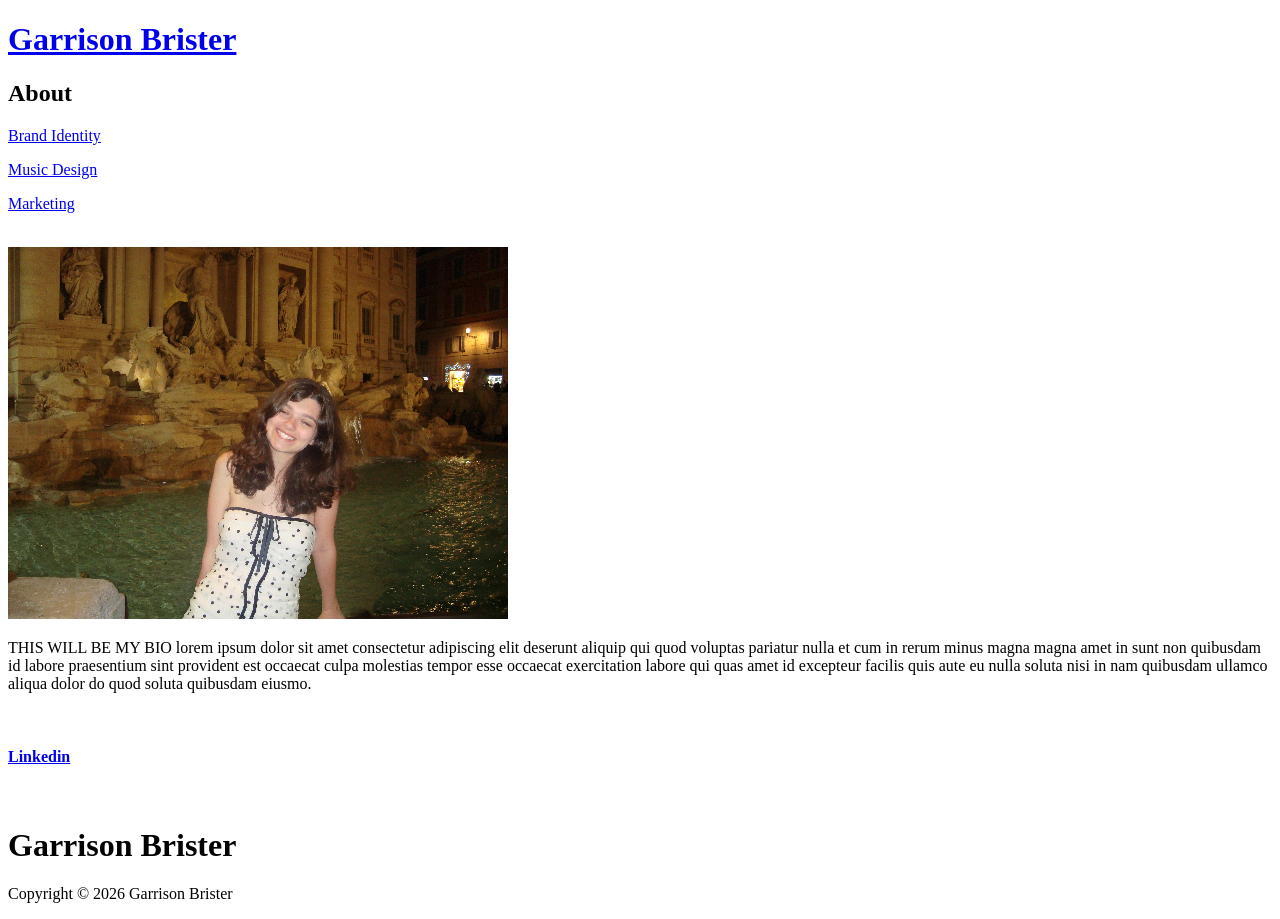
==== about/index.html @ 183f3dc4 "Main Checkpoint 1" ====
<!DOCTYPE html>
<html>
    <head>
        <title>
            Garrison Portfolio Website
        </title>
    </head>
    <body>
        <h1><a href="../index.html">Garrison Brister</a></h1>
        <h2>About</h2>
        <p><a href="../Brand_Identity/index.html">Brand Identity</a></p>
<p><a href="../music_design/index.html">Music Design</a></p>
        <p><a href="../Marketing/marketing.html">Marketing</a></p>
        <br/>
        <div>
<img src="../assets/picofme.png" alt="this is me">

        <p>THIS WILL BE MY BIO lorem ipsum dolor sit amet consectetur adipiscing elit deserunt aliquip qui quod voluptas pariatur nulla et cum in rerum minus magna magna amet in sunt non quibusdam id labore praesentium sint provident est occaecat culpa molestias tempor esse occaecat exercitation labore qui quas amet id excepteur facilis quis aute eu nulla soluta nisi in nam quibusdam ullamco aliqua dolor do quod soluta quibusdam eiusmo.</p>
    </div>
    <br/>
    <h4><a href=https://www.linkedin.com/in/garrison-brister-478990300 target=”_blank” rel="noopener noreferrer">Linkedin</a></h4>
    <br/>
    <h1>Garrison Brister</h1>
    <p>Copyright © 2026 Garrison Brister</p>
    </body>
</html>
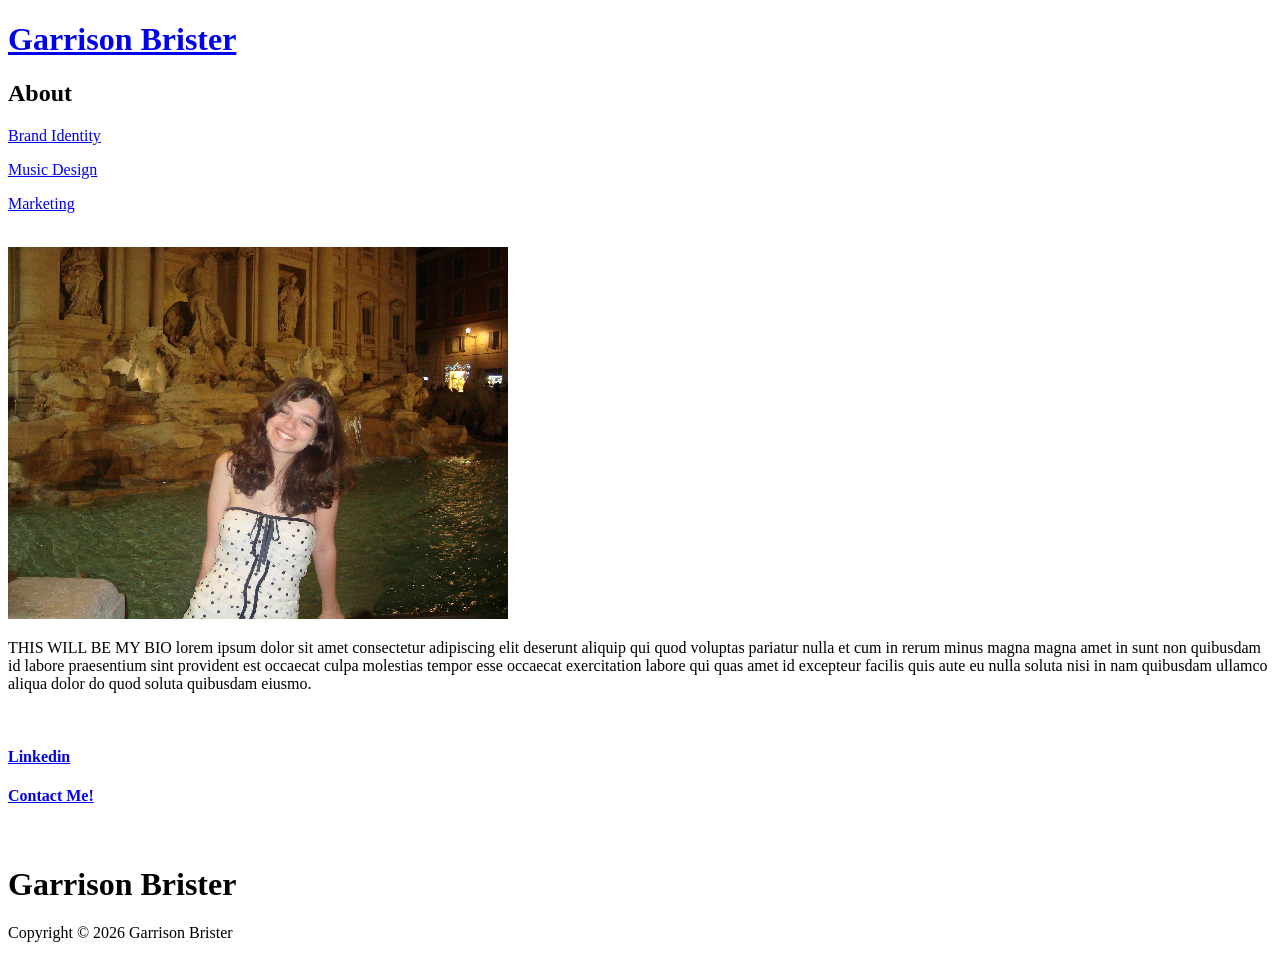
==== commit 129d27b9: "Checkpoint2" ====
--- a/about/index.html
+++ b/about/index.html
@@ -8,9 +8,9 @@
     <body>
         <h1><a href="../index.html">Garrison Brister</a></h1>
         <h2>About</h2>
-        <p><a href="../Brand_Identity/index.html">Brand Identity</a></p>
-<p><a href="../music_design/index.html">Music Design</a></p>
-        <p><a href="../Marketing/marketing.html">Marketing</a></p>
+        <p><a href="/Brand_Identity/">Brand Identity</a></p>
+<p><a href="/music_design/">Music Design</a></p>
+        <p><a href="/Marketing/">Marketing</a></p>
         <br/>
         <div>
 <img src="../assets/picofme.png" alt="this is me">
@@ -19,6 +19,7 @@
     </div>
     <br/>
     <h4><a href=https://www.linkedin.com/in/garrison-brister-478990300 target=”_blank” rel="noopener noreferrer">Linkedin</a></h4>
+    <h4><a href="mailto:bristergarrison@gmail.com">Contact Me!</a></h4>
     <br/>
     <h1>Garrison Brister</h1>
     <p>Copyright © 2026 Garrison Brister</p>
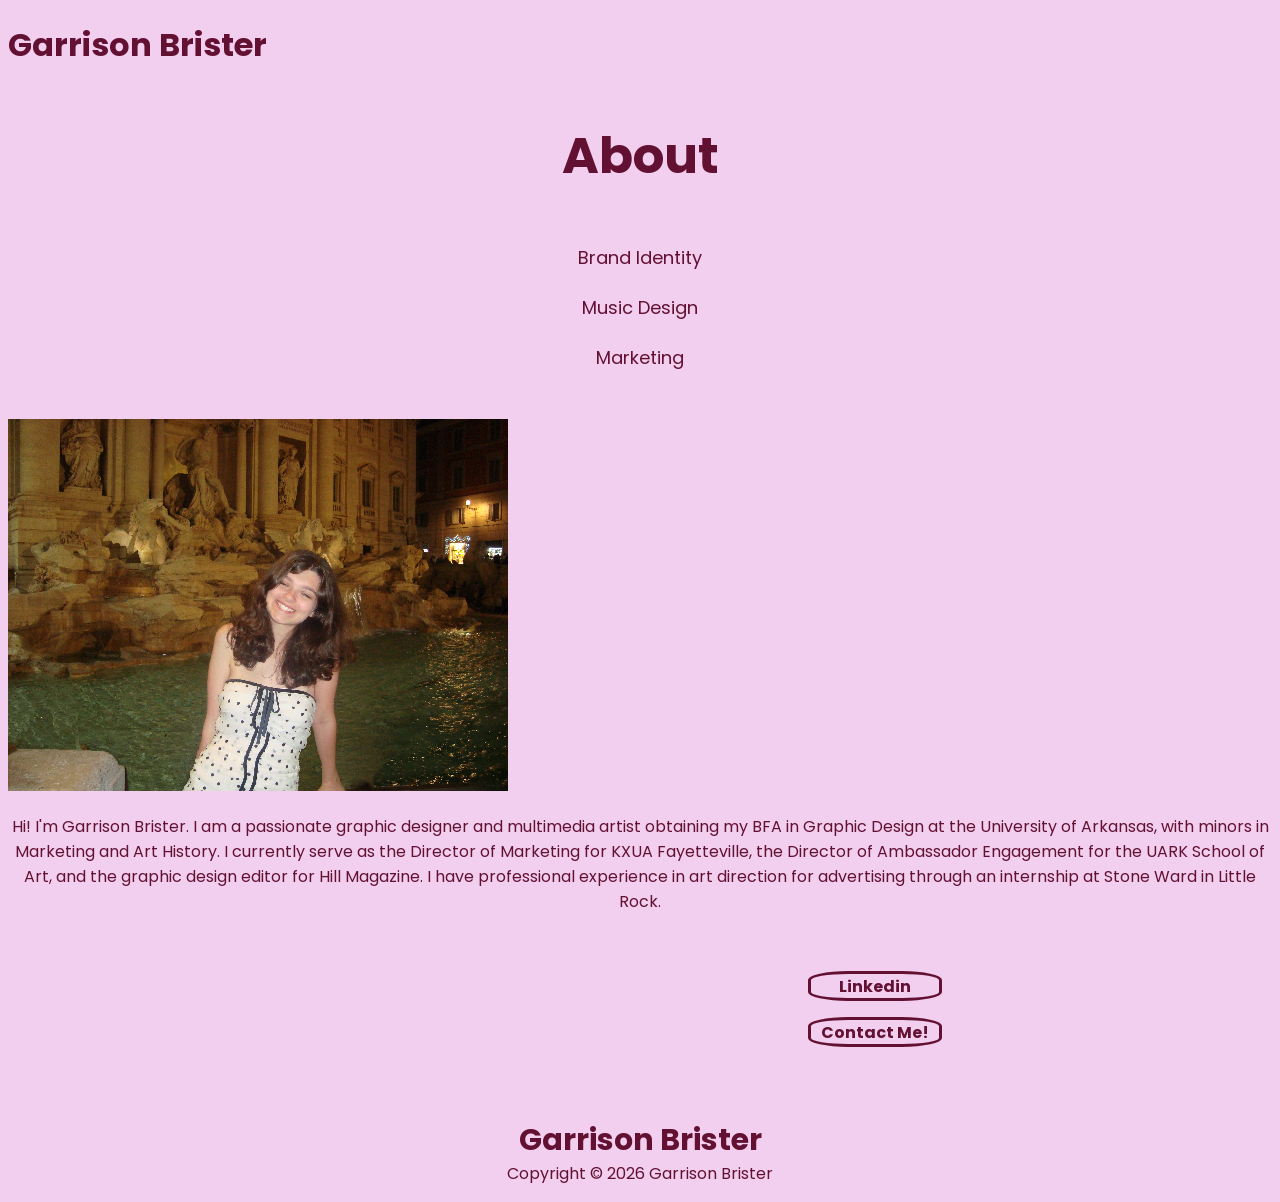
==== commit 51d5da7e: "9.18.26 Commit" ====
--- a/about/index.html
+++ b/about/index.html
@@ -4,24 +4,28 @@
         <title>
             Garrison Portfolio Website
         </title>
+        <link rel="preconnect" href="https://fonts.googleapis.com">
+        <link rel="preconnect" href="https://fonts.gstatic.com" crossorigin>
+        <link href="https://fonts.googleapis.com/css2?family=Poppins:ital,wght@0,100;0,200;0,300;0,400;0,500;0,600;0,700;0,800;0,900;1,100;1,200;1,300;1,400;1,500;1,600;1,700;1,800;1,900&display=swap" rel="stylesheet">
+        <link rel="stylesheet" href="/style.css"/>
     </head>
     <body>
         <h1><a href="../index.html">Garrison Brister</a></h1>
-        <h2>About</h2>
-        <p><a href="/Brand_Identity/">Brand Identity</a></p>
-<p><a href="/music_design/">Music Design</a></p>
-        <p><a href="/Marketing/">Marketing</a></p>
+        <p class="header-text"><b>About</b></p>
+        <p class="Web-Buttons"><a href="/Brand_Identity/">Brand Identity</a></p>
+        <p class="Web-Buttons"><a href="/music_design/">Music Design</a></p>
+        <p class="Web-Buttons"><a href="/Marketing/">Marketing</a></p>
         <br/>
         <div>
 <img src="../assets/picofme.png" alt="this is me">
 
-        <p>THIS WILL BE MY BIO lorem ipsum dolor sit amet consectetur adipiscing elit deserunt aliquip qui quod voluptas pariatur nulla et cum in rerum minus magna magna amet in sunt non quibusdam id labore praesentium sint provident est occaecat culpa molestias tempor esse occaecat exercitation labore qui quas amet id excepteur facilis quis aute eu nulla soluta nisi in nam quibusdam ullamco aliqua dolor do quod soluta quibusdam eiusmo.</p>
+        <p class="About-Me-Type">Hi! I'm Garrison Brister. I am a passionate graphic designer and multimedia artist obtaining my BFA in Graphic Design at the University of Arkansas, with minors in Marketing and Art History. I currently serve as the Director of Marketing for KXUA Fayetteville, the Director of Ambassador Engagement for the UARK School of Art, and the graphic design editor for Hill Magazine. I have professional experience in art direction for advertising through an internship at Stone Ward in Little Rock.</p>
     </div>
     <br/>
-    <h4><a href=https://www.linkedin.com/in/garrison-brister-478990300 target=”_blank” rel="noopener noreferrer">Linkedin</a></h4>
-    <h4><a href="mailto:bristergarrison@gmail.com">Contact Me!</a></h4>
+    <p class="About-Buttons"><a href=https://www.linkedin.com/in/garrison-brister-478990300 target=”_blank” rel="noopener noreferrer"><b>Linkedin</b></a><p>
+    <p class="About-Buttons"><a href="mailto:bristergarrison@gmail.com"><b>Contact Me!</b></a></p>
     <br/>
-    <h1>Garrison Brister</h1>
-    <p>Copyright © 2026 Garrison Brister</p>
+    <p class="Bottom-Name"><a href=../Index.html><b>Garrison Brister</b></a></p>
+    <p class="Copyright">Copyright © 2026 Garrison Brister</p>
     </body>
 </html>
--- a/style.css
+++ b/style.css
@@ -0,0 +1,139 @@
+body {       
+    font-family: "Poppins";
+    background-color: #F2cfee;
+    color: #631133
+}
+
+a{
+    text-decoration: none;
+    color: inherit;
+}
+.horrible-text{
+    color:purple;
+    background-color: #FBB3BB;
+    font-size: 18px;
+    text-align: center;
+    width: 20rem;
+    height: 25rem;
+    overflow: scroll;
+    padding: 8px 16px;
+    border: 10px;
+    border-style: dotted;
+    border-color: green;
+    border-radius: 100%;
+    margin: 32px;
+}
+.horrible-text:hover {
+    cursor: pointer;
+    background-color:palegreen;
+    border-color:darkmagenta;
+    border-radius:  5%;
+}
+.horrible-text:active {
+    cursor:crosshair;
+    background-color:blue;
+    border-color:cadetblue;
+    border-style: dashed;
+    border-radius: 20%;
+    color:cornsilk;
+}
+
+.header-text{
+    color: #631133;
+    font-size: 50px;
+    text-align: center;
+    
+}
+
+.Web-Buttons{
+    background-color:#F2cfee;
+    color:#631133;
+    font-size: 18px;
+    text-align: center;
+    width: 100%;
+    height: 2rem;
+}
+
+.Web-Buttons:hover {
+    cursor: pointer;
+    background-color: #631133;
+    color:#F2cfee;
+
+}
+
+
+.frontpage-image1{
+    width: 100%;
+    height: 30rem;
+}
+
+.Hero-Statement{
+    color:#631133;
+    text-align: center;
+    font-size: 25px;
+}
+
+.TrayvionCoverPhoto{
+    width: 50rem;
+    height: 30rem;
+}
+
+.Film-Image-Home{
+    width: 100%;
+    height: 15rem; 
+}
+
+
+.About-Me-Type{
+    text-align: center;
+
+}
+
+.About-Buttons{
+    text-align: center;
+    font-size: 16px;
+    width: 8rem;
+    height: 1.5rem;
+    border: 3px;
+        border-style: solid;
+        border-color:#631133;
+        border-radius: 30%;
+    margin-left: 50rem;
+
+}
+
+.Copyright{
+    text-align: center;
+    margin-top: -2rem;
+}
+
+.Bottom-Name{
+    text-align: center;
+    font-size: 30px;
+}
+
+.Artifact-Name{
+    text-align: center;
+    font-size: 25px;
+}
+
+
+.Description-Type{
+    text-align: center;
+    margin-left: 15rem;
+    margin-right: 15rem;
+    margin-top: -1rem;
+}
+
+.BrandIdentity-NoodlesHeader{
+    width: 100%
+}
+
+.Noodles-Mockup1{
+    width: 32%;
+    margin-left: .75rem
+}
+
+.Noodles-Mockup2{
+    width: 66%;
+}
